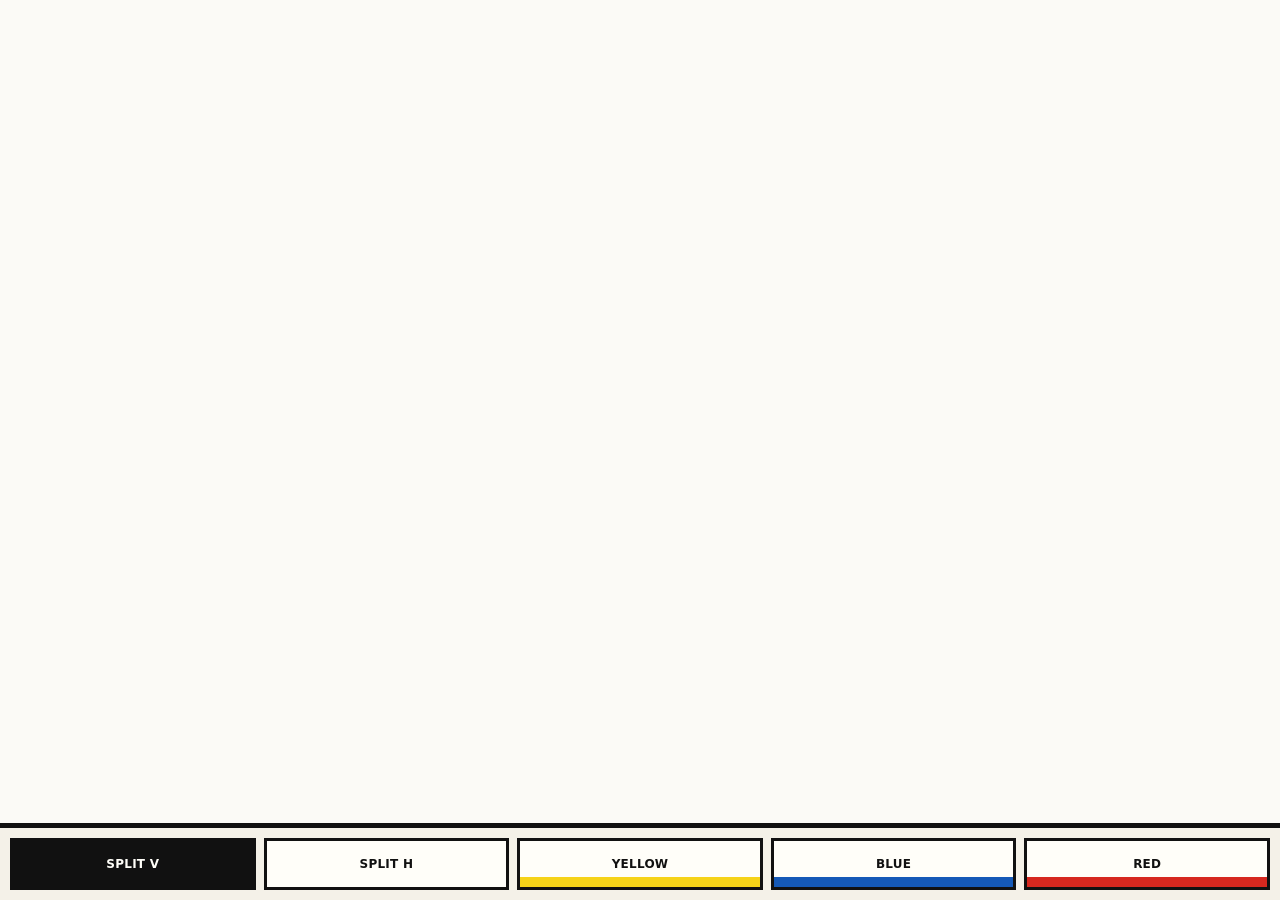
==== mondrian/index.html @ fc6f4efd "restructure into multiple subapps" ====
<!doctype html>
<html lang="en">
<head>
  <meta charset="utf-8" />
  <meta name="viewport" content="width=device-width, initial-scale=1, viewport-fit=cover, user-scalable=no" />
  <meta name="theme-color" content="#f4f1e8" />
  <meta name="mobile-web-app-capable" content="yes" />
  <meta name="apple-mobile-web-app-capable" content="yes" />
  <meta name="apple-mobile-web-app-title" content="Mondrian" />
  <meta name="apple-mobile-web-app-status-bar-style" content="black-translucent" />
  <title>Mondrian Infinite Canvas Prototype</title>
  <link rel="manifest" href="./manifest.webmanifest" />
  <link rel="icon" href="./assets/icon-512.png" type="image/png" />
  <link rel="apple-touch-icon" href="./assets/icon-512.png" />
  <link rel="stylesheet" href="./src/styles.css" />
</head>
<body>
<div id="app">
  <canvas id="stage"></canvas>
  <nav id="toolbar" aria-label="Tools">
    <button type="button" data-tool="split-v" class="active">Split V</button>
    <button type="button" data-tool="split-h">Split H</button>
    <button type="button" data-tool="paint-yellow">Yellow</button>
    <button type="button" data-tool="paint-blue">Blue</button>
    <button type="button" data-tool="paint-red">Red</button>
  </nav>
</div>

  <script type="module" src="./src/app.js"></script>
</body>
</html>
---- mondrian/src/styles.css ----
:root {
    --bg: #f4f1e8;
    --ink: #111;
    --paper: #fbfaf6;
    --yellow: #f6d318;
    --blue: #1559b7;
    --red: #d6281f;
    --tool: #fffef9;
    --tool-active: #111;
    --tool-active-text: #fffef9;
  }

  * { box-sizing: border-box; }

  html, body {
    margin: 0;
    height: 100%;
    overflow: hidden;
    background: var(--bg);
    font-family: system-ui, -apple-system, BlinkMacSystemFont, "Segoe UI", sans-serif;
    touch-action: none;
    user-select: none;
    -webkit-user-select: none;
  }

  #app {
    height: 100dvh;
    display: grid;
    grid-template-rows: 1fr auto;
  }

  #stage {
    width: 100%;
    height: 100%;
    display: block;
    background: var(--paper);
    cursor: grab;
  }

  #stage:active { cursor: grabbing; }

  #toolbar {
    padding: 10px max(10px, env(safe-area-inset-left)) calc(10px + env(safe-area-inset-bottom)) max(10px, env(safe-area-inset-right));
    background: var(--bg);
    border-top: 5px solid var(--ink);
    display: grid;
    grid-template-columns: repeat(5, minmax(0, 1fr));
    gap: 8px;
  }

  button {
    height: 52px;
    border: 3px solid var(--ink);
    background: var(--tool);
    color: var(--ink);
    border-radius: 0;
    font: 800 12px/1 system-ui, sans-serif;
    letter-spacing: 0.02em;
    text-transform: uppercase;
    touch-action: manipulation;
  }

  button.active {
    background: var(--tool-active);
    color: var(--tool-active-text);
  }

  button[data-tool="paint-yellow"] { box-shadow: inset 0 -10px 0 var(--yellow); }
  button[data-tool="paint-blue"]   { box-shadow: inset 0 -10px 0 var(--blue); }
  button[data-tool="paint-red"]    { box-shadow: inset 0 -10px 0 var(--red); }

  button[data-tool="paint-yellow"].active,
  button[data-tool="paint-blue"].active,
  button[data-tool="paint-red"].active {
    box-shadow: none;
  }

  @media (max-width: 420px) {
    button {
      height: 50px;
      font-size: 10px;
      padding: 0 4px;
    }
  }
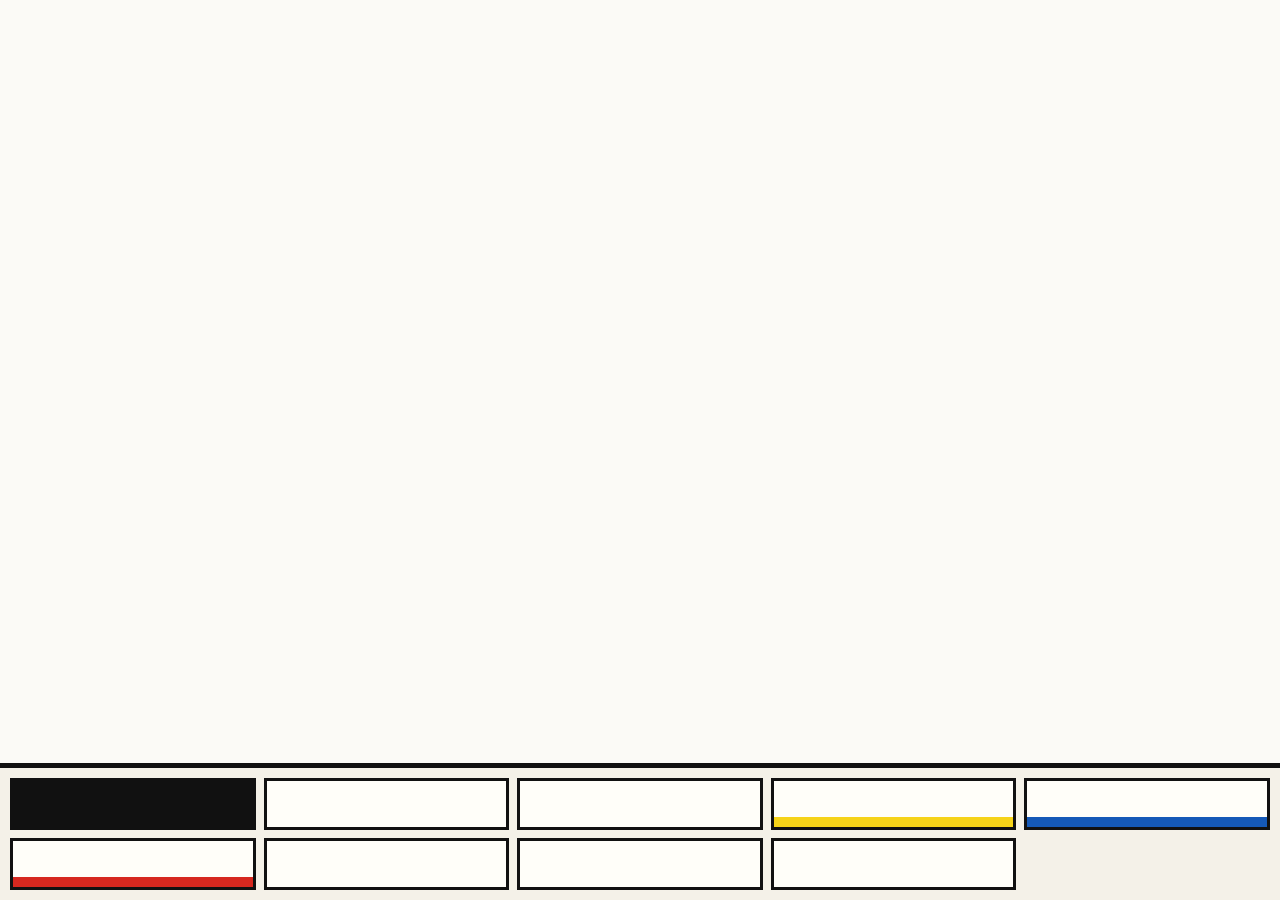
==== commit 45db1e82: "added tracker" ====
--- a/mondrian/index.html
+++ b/mondrian/index.html
@@ -18,14 +18,19 @@
 <div id="app">
   <canvas id="stage"></canvas>
   <nav id="toolbar" aria-label="Tools">
-    <button type="button" data-tool="split-v" class="active">Split V</button>
-    <button type="button" data-tool="split-h">Split H</button>
-    <button type="button" data-tool="paint-yellow">Yellow</button>
-    <button type="button" data-tool="paint-blue">Blue</button>
-    <button type="button" data-tool="paint-red">Red</button>
+    <button type="button" data-tool="split-v" class="tool-button tool-split-v active" aria-label="Split vertically"></button>
+    <button type="button" data-tool="split-h" class="tool-button tool-split-h" aria-label="Split horizontally"></button>
+    <button type="button" data-tool="paint-white" class="tool-button tool-fill tool-fill-white" aria-label="Fill white"></button>
+    <button type="button" data-tool="paint-yellow" class="tool-button tool-fill tool-fill-yellow" aria-label="Fill yellow"></button>
+    <button type="button" data-tool="paint-blue" class="tool-button tool-fill tool-fill-blue" aria-label="Fill blue"></button>
+    <button type="button" data-tool="paint-red" class="tool-button tool-fill tool-fill-red" aria-label="Fill red"></button>
+    <button type="button" data-action="undo" class="tool-button tool-undo" aria-label="Undo"><span aria-hidden="true"></span></button>
+    <button type="button" data-action="redo" class="tool-button tool-redo" aria-label="Redo"><span aria-hidden="true"></span></button>
+    <button type="button" data-action="clear" class="tool-button tool-clear" aria-label="Clear"></button>
   </nav>
 </div>
 
   <script type="module" src="./src/app.js"></script>
+  <script async data-id="101507205" src="//static.getclicky.com/js"></script>
 </body>
 </html>
